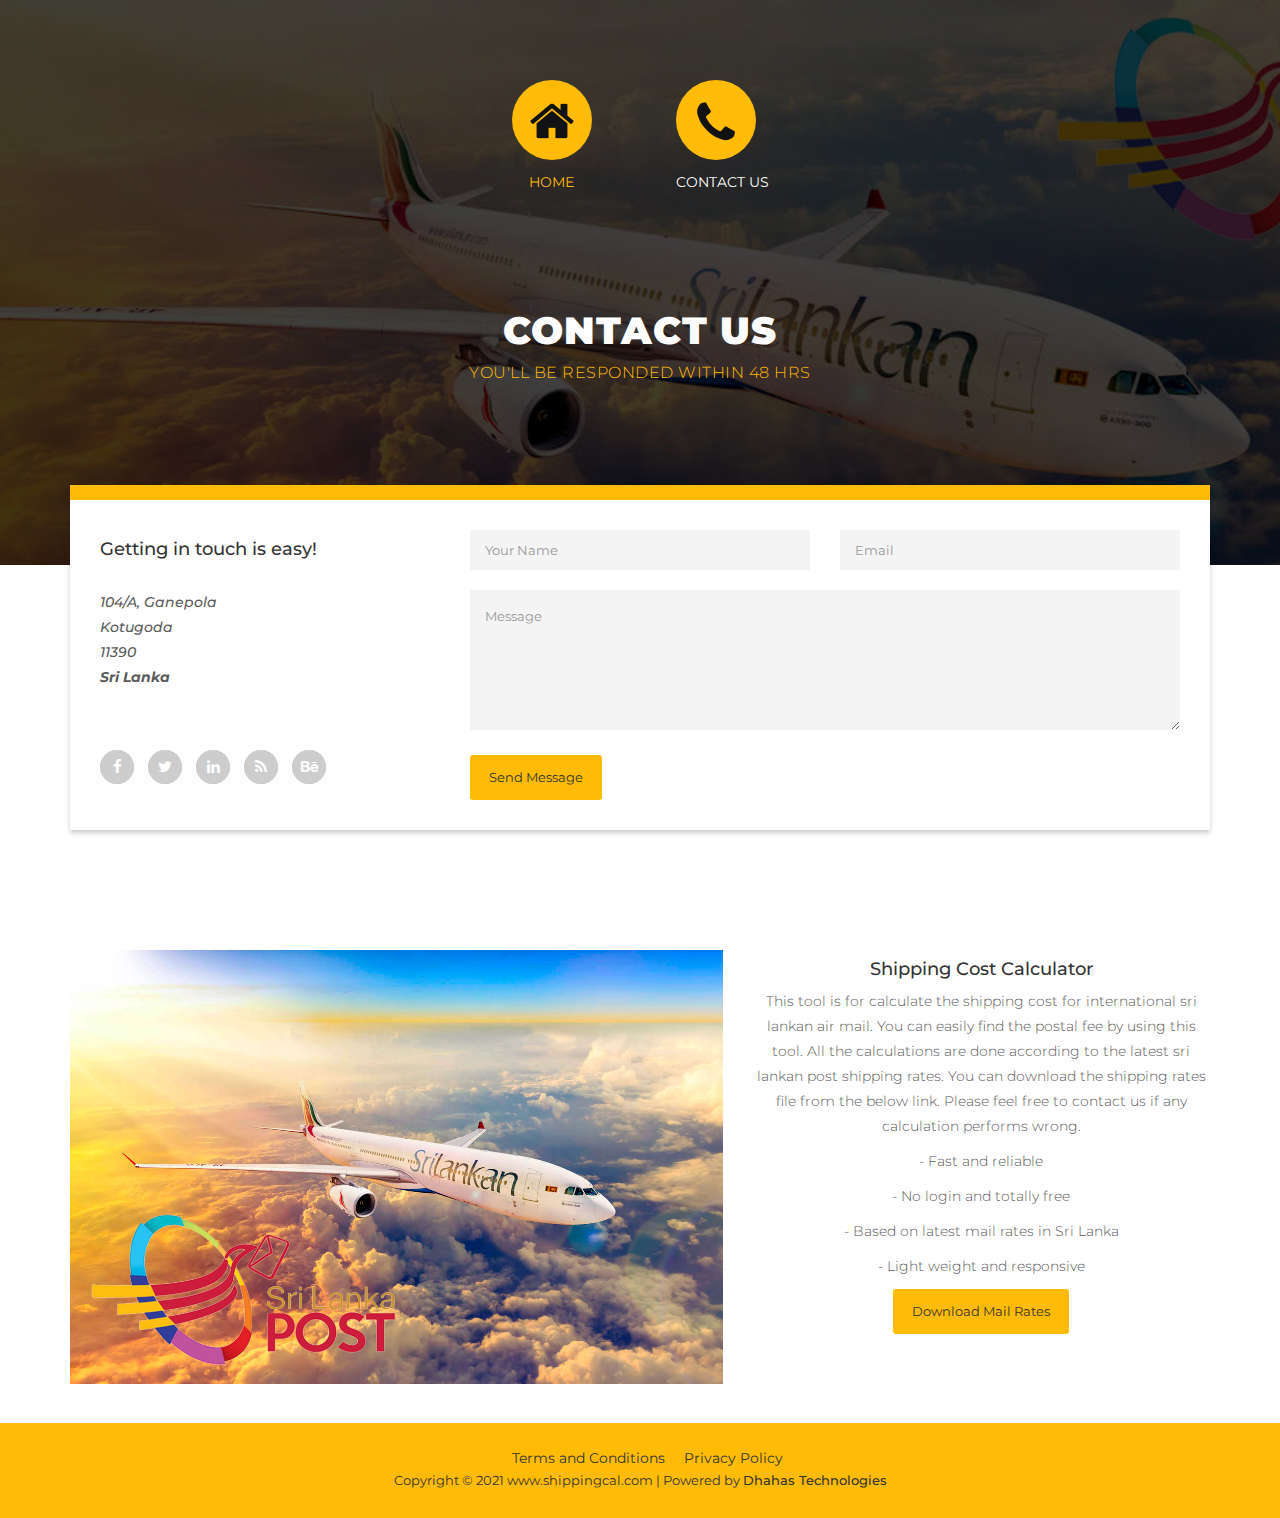
==== contact-us.html @ 192f2834 "release 1.0" ====
<!doctype html>
<!--[if lt IE 7]>
<html class="no-js lt-ie9 lt-ie8 lt-ie7" lang=""> <![endif]-->
<!--[if IE 7]>
<html class="no-js lt-ie9 lt-ie8" lang=""> <![endif]-->
<!--[if IE 8]>
<html class="no-js lt-ie9" lang=""> <![endif]-->
<!--[if gt IE 8]><!-->
<html class="no-js" lang=""> <!--<![endif]-->
<head>
    <meta charset="utf-8">
    <meta http-equiv="X-UA-Compatible" content="IE=edge,chrome=1">
    <title>Newline Template</title>
    <!--
    Newline Template
    https://templatemo.com/tm-503-newline
    -->
    <meta name="description" content="">
    <meta name="viewport" content="width=device-width, initial-scale=1">
    <link rel="apple-touch-icon" href="apple-touch-icon.png">

    <link rel="stylesheet" href="css/bootstrap.min.css">
    <link rel="stylesheet" href="css/bootstrap-theme.min.css">
    <link rel="stylesheet" href="css/fontAwesome.css">
    <link rel="stylesheet" href="css/templatemo-style.css">

    <link href="https://fonts.googleapis.com/css?family=Montserrat:100,200,300,400,500,600,700,800,900"
          rel="stylesheet">

    <script src="js/vendor/modernizr-2.8.3-respond-1.4.2.min.js"></script>
</head>
<body>

<div class="overlay"></div>
<section class="top-part">
    <img src="img/cover.jpg" alt="" style="object-fit: cover; height: 100%">
</section>

<section class="cd-hero">

    <div class="cd-slider-nav">
        <nav>
            <span class="cd-marker item-1"></span>
            <ul>
                <li class="selected"><a href="index.html">
                    <div class="image-icon"><img src="img/home-icon.png"></div>
                    <h6>Home</h6></a></li>

                <li><a href="contact-us.html">
                    <div class="image-icon"><img src="img/contact-icon.png"></div>
                    <h6>Contact Us</h6></a></li>
            </ul>
        </nav>
    </div> <!-- .cd-slider-nav -->

    <ul class="cd-hero-slider">
        <li class="selected">
            <div class="heading">
                <h1>Contact us</h1>
                <span>You'll be responded within 48 hrs</span>
            </div>
            <div class="cd-half-width fivth-slide">
                <div class="container">
                    <div class="row">
                        <div class="col-md-12">
                            <div class="content fivth-content">
                                <div class="row">
                                    <div class="col-md-4">
                                        <div class="left-info">
                                            <h4>Getting in touch is easy!</h4>
                                            <br>
                                            <p><em>104/A, Ganepola<br>Kotugoda <br> 11390 <br>
                                                <strong>Sri Lanka</strong></em></p>

                                            <ul class="social-icons">
                                                <i><a href="#"><i class="fa fa-facebook"></i></a></i>
                                                <i><a href="#"><i class="fa fa-twitter"></i></a></i>
                                                <i><a href="#"><i class="fa fa-linkedin"></i></a></i>
                                                <i><a href="#"><i class="fa fa-rss"></i></a></i>
                                                <i><a href="#"><i class="fa fa-behance"></i></a></i>
                                            </ul>
                                        </div>
                                    </div>
                                    <div class="col-md-8">
                                        <div class="row">
                                            <form id="contact" action="" method="post">
                                                <div class="col-md-6">
                                                    <fieldset>
                                                        <input name="name" type="text" class="form-control" id="name"
                                                               placeholder="Your Name" required="">
                                                    </fieldset>
                                                </div>
                                                <div class="col-md-6">
                                                    <fieldset>
                                                        <input name="email" type="email" class="form-control" id="email"
                                                               placeholder="Email" required="">
                                                    </fieldset>
                                                </div>
                                                <div class="col-md-12">
                                                    <fieldset>
                                                        <textarea name="message" rows="6" class="form-control"
                                                                  id="message" placeholder="Message"
                                                                  required=""></textarea>
                                                    </fieldset>
                                                </div>
                                                <div class="col-md-12">
                                                    <fieldset>
                                                        <button type="submit" id="form-submit" class="btn">Send
                                                            Message
                                                        </button>
                                                    </fieldset>
                                                </div>
                                            </form>
                                        </div>
                                    </div>
                                </div>
                            </div>
                        </div>
                    </div>
                </div>
            </div>
        </li>
    </ul> <!-- .cd-hero-slider -->
</section> <!-- .cd-hero -->
<div class="cd-half-width third-slide">
    <br>
    <div class="container">
        <div class="row">
            <div class="col-md-12">
                <div class="">
                    <div class="row">
                        <div class="col-md-7 left-image">
                            <img src="img/left-feature-image.jpg" style="width: 100%">
                        </div>
                        <div class="col-md-5">
                            <div class="right-feature-text">
                                <h4>Shipping Cost Calculator</h4>
                                <p>This tool is for calculate the shipping cost for international sri lankan air mail.
                                    You can easily find the postal fee by using this tool. All the calculations are done
                                    according
                                    to the latest sri lankan post shipping rates. You can download the shipping rates
                                    file from the below link.
                                    Please feel free to contact us if any calculation performs wrong.</p>
                                <div class="feature-list">
                                    <ul>
                                        <p>- Fast and reliable</p>
                                        <p>- No login and totally free</p>
                                        <p>- Based on latest mail rates in Sri Lanka</p>
                                        <p>- Light weight and responsive</p>
                                    </ul>
                                </div>
                                <div class="primary-button">
                                    <a href="files/shipping_rates.pdf" target="_blank" rel="noopener noreferrer">Download
                                        Mail Rates</a>
                                </div>
                            </div>
                        </div>
                    </div>
                </div>
            </div>
        </div>
    </div>
    <br><br>
</div>

<footer>
    <div class="row text-center" style="padding-top: 25px">
        <a href="termsandconditions.html" style="margin-left: 15px">Terms and Conditions</a>
        <a href="privacy-policy.html" style="margin-left: 15px">Privacy Policy</a>
    </div>
    <p style="padding-top: 0px">Copyright &copy; 2021 www.shippingcal.com

        | Powered by <em>Dhahas Technologies</em></p>
</footer>

<script>window.jQuery || document.write('<script src="js/vendor/jquery-1.11.2.min.js"><\/script>')</script>
<script src="js/vendor/bootstrap.min.js"></script>
<script src="js/plugins.js"></script>
<script src="js/custom.js"></script>
<script src="js/main.js"></script>
</body>
</html>
---- css/templatemo-style.css ----
/* 

Newline Template

https://templatemo.com/tm-503-newline

*/

body {
	font-family: 'Montserrat', sans-serif;
}

p {
  font-size: 14px;
  color: #5a5a5a;
  font-weight: 300;
  line-height: 25px;
}

video { 
    position: fixed;
    top: 50%;
    left: 50%;
    min-width: 100%;
    min-height: 100%;
    width: auto;
    height: auto;
    z-index: -100;
    transform: translateX(-50%) translateY(-50%);
    background-size: cover;
    transition: 1s opacity;
}

video::-webkit-media-controls {
    display:none !important;
}

.overlay {
  position: absolute;
  top: 0;
  left: 0;
  width: 100%;
  height: 100%;
  z-index: 1;
  background-color: rgba(0,0,0,0.75); /*dim the background*/
}

.primary-button a {
  display: inline-block;
  background-color: #ffbb05;
  color: #343434;
  font-size: 13px;
  padding: 12px 18px;
  border-radius: 3px;
  text-decoration: none;
  border: 1px solid transparent;
}

.primary-button a:hover {
  background-color: transparent;
  border: 1px solid #ffbb05;
  -moz-transition: all 0.2s linear;
  -o-transition: all 0.2s linear;
  -webkit-transition: all 0.2s linear;
}

.cd-hero {
  z-index: 2;
  position: relative;
  -webkit-font-smoothing: antialiased;
  -moz-osx-font-smoothing: grayscale;
}

.cd-hero-slider {
  position: relative;
  overflow: hidden;
  margin: 0;
  padding: 0;
  list-style: none;
}
.cd-hero-slider li {
  position: absolute;
  top: 0;
  left: 0;
  width: 100%;
  -webkit-transform: translateX(100%);
  -moz-transform: translateX(100%);
  -ms-transform: translateX(100%);
  -o-transform: translateX(100%);
  transform: translateX(100%);
}
.cd-hero-slider li.selected {
  /* this is the visible slide */
  position: relative;
  -webkit-transform: translateX(0);
  -moz-transform: translateX(0);
  -ms-transform: translateX(0);
  -o-transform: translateX(0);
  transform: translateX(0);
}
.cd-hero-slider li.move-left {
  /* slide hidden on the left */
  -webkit-transform: translateX(-100%);
  -moz-transform: translateX(-100%);
  -ms-transform: translateX(-100%);
  -o-transform: translateX(-100%);
  transform: translateX(-100%);
}
.cd-hero-slider li.is-moving, .cd-hero-slider li.selected {
  /* the is-moving class is assigned to the slide which is moving outside the viewport */
  -webkit-transition: -webkit-transform 0.5s;
  -moz-transition: -moz-transform 0.5s;
  transition: transform 0.5s;
}
@media only screen and (min-width: 768px) {
  .cd-hero-slider {
  }
}
@media only screen and (min-width: 1170px) {
  .cd-hero-slider {
  }
}

.cd-slider-nav {
  text-align: center;
}

.cd-slider-nav ul {
  padding: 0;
  margin: 0;
}

.cd-slider-nav ul li {
  display: inline-block;
  margin: 80px 40px;
}

.cd-slider-nav ul li a {
  text-decoration: none;
}

.cd-slider-nav ul li h6 {
  font-size: 14px;
  text-transform: uppercase;
  text-align: center;
  font-weight: 400;
  color: #fff;
  margin-top: 15px;
}

.cd-slider-nav ul .selected h6 {
  color: #ffbb05;
  text-decoration: none;
}

.cd-slider-nav .image-icon {
  margin: 0 auto;
  margin-bottom: 15px;
  display: block;
  width: 80px;
  height: 80px;
  line-height: 80px;
  border-radius: 50%;
  text-align: center;
  margin: 0px;
  padding: 0px;
  background-color: #ffbb05;
}

.cd-slider-nav .image-icon:hover {
  background-color: #fff;
  -moz-transition: all 0.2s linear;
  -o-transition: all 0.2s linear;
  -webkit-transition: all 0.2s linear;
}

.content {
  margin-bottom: 100px;
  margin-top: -80px;
  background-color: #fff;
  border-top: 15px solid #ffbb05;
  box-shadow: 0px 3px 5px rgba(0, 0, 0, 0.2);
}


/*
=====================
----- TOP PART ------
=====================
*/

.top-part img {
  width: 100%;
  background-size: cover;
  position: absolute;
  overflow: hidden;
  top:0;
  left: 0;
}


/*
=======================
----- FIRST SLIDE -----
=======================
*/

.first-slide {
  text-align: center;
}

.first-slide {
  background-color: #fff;
  width: 100%;
}

.heading {
  text-align: center;
  margin-bottom: 180px;
}

.heading h1 {
  margin-top: 30px;
  font-size: 38px;
  text-transform: uppercase;
  color: #fff;
  font-weight: 900;
  letter-spacing: 1px;
}

.heading span {
  font-size: 16px;
  text-transform: uppercase;
  color: #ffbb05;
  font-weight: 300;
  letter-spacing: 0.5px;
}

.result-card{
  background-color: #ffbb05;
  border-radius: 5px;
}

.btn-primary-custom{
  display: inline-block;
  background-color: #ffbb05;
  color: #343434;
  font-size: 13px;
  padding: 12px 18px;
  border-radius: 3px;
  text-decoration: none;
  border: 1px solid transparent;
}
.form-control{
  height: 45px;
}

.btn-primary-custom:hover {
  background-color: transparent;
  border: 1px solid #ffbb05;
  -moz-transition: all 0.2s linear;
  -o-transition: all 0.2s linear;
  -webkit-transition: all 0.2s linear;
}



.first-content h4 {
  font-size: 19px;
  text-transform: uppercase;
  color: #121212;
  letter-spacing: 1px;
  margin-top: 0px;
  margin-bottom: 30px;
}

.first-content {
  padding: 60px 0px;
}

.first-content p {
  margin: 0px 120px;
}

.first-content .primary-button {
  margin-top: 30px;
}



/*
=======================
----- SECOND SLIDE ----
=======================
*/

.second-slide {
  text-align: center;
  background-color: #fff;
  width: 100%;
}

.second-slide .heading h1 {
  margin-top: 30px;
  font-size: 38px;
  text-transform: uppercase;
  color: #fff;
  font-weight: 900;
  letter-spacing: 1px;
}

.second-slide .heading span {
  font-size: 16px;
  text-transform: uppercase;
  color: #ffbb05;
  font-weight: 300;
  letter-spacing: 0.5px;
}

.second-slide img {
  width: 100%;
  overflow: hidden;
}

.second-slide .left-image {
  padding-right: 0px!important;
}

.second-slide .right-image {
  padding-left: 0px!important;
}

.second-slide .right-about-text {
  text-align: left;
  margin-left: 15px;
  margin-right: 30px;
}

.second-slide .right-about-text h4 {
  font-size: 19px;
  color: #121212;
  text-transform: uppercase;
  letter-spacing: 1px;
  margin-top: 30px;
  margin-bottom: 25px;
}

.second-slide .right-about-text .primary-button {
  margin-top: 25px;
}

.second-slide .left-about-text {
  text-align: left;
  margin-left: 15px;
  margin-left: 30px;
}

.second-slide .left-about-text h4 {
  font-size: 19px;
  color: #121212;
  text-transform: uppercase;
  letter-spacing: 1px;
  margin-top: 30px;
  margin-bottom: 25px;
}

.second-slide .left-about-text .primary-button {
  margin-top: 25px;
}



/*
=======================
----- THIRD SLIDE -----
=======================
*/

.third-slide {
  text-align: center;
  background-color: #fff;
  width: 100%;
}

.third-slide .heading h1 {
  margin-top: 30px;
  font-size: 38px;
  text-transform: uppercase;
  color: #fff;
  font-weight: 900;
  letter-spacing: 1px;
}

.third-slide .heading span {
  font-size: 16px;
  text-transform: uppercase;
  color: #ffbb05;
  font-weight: 300;
  letter-spacing: 0.5px;
}

.third-slide .feature-list ul {
  padding: 0;
  margin: 0;
}

.third-slide .feature-list ul li {
  display: block;
}

.third-content {
  padding: 30px;
}

.third-content .left-image img {
  width: 100%;
  overflow: hidden;
}

.third-content .right-feature-text h4 {
  font-size: 19px;
  color: #121212;
  text-transform: uppercase;
  letter-spacing: 1px;
  margin-top: 30px;
  margin-bottom: 30px;
}

.third-content .right-feature-text h4 em {
  font-style: normal;
  font-weight: 700;
  color: #ffbb05;
}

.third-content .feature-list {
  margin-top: 20px;
}

.third-content .feature-list p {
  font-weight: 400;
}

.third-content .right-feature-text {
  text-align: left;
  margin: 0px 15px 0px 15px;
}

.third-content .right-feature-text .primary-button {
  margin-top: 30px;
}


/*
=======================
----- FOURTH SLIDE ----
=======================
*/

.fourth-slide {
  text-align: center;
  background-color: #fff;
  width: 100%;
}

.fourth-slide .heading h1 {
  margin-top: 30px;
  font-size: 38px;
  text-transform: uppercase;
  color: #fff;
  font-weight: 900;
  letter-spacing: 1px;
}

.fourth-slide .heading span {
  font-size: 16px;
  text-transform: uppercase;
  color: #ffbb05;
  font-weight: 300;
  letter-spacing: 0.5px;
}

.fourth-content {
  padding: 15px 30px;
}

.fourth-content .project-item {
  margin: 15px 0px;
}

.fourth-content img {
  width: 100%;
  overflow: hidden;
}


/*
=======================
----- FOURTH SLIDE ----
=======================
*/

.fivth-slide {
  text-align: center;
  background-color: #fff;
  width: 100%;
}

.fivth-slide .heading h1 {
  margin-top: 30px;
  font-size: 38px;
  text-transform: uppercase;
  color: #fff;
  font-weight: 900;
  letter-spacing: 1px;
}

.fivth-slide .heading span {
  font-size: 16px;
  text-transform: uppercase;
  color: #ffbb05;
  font-weight: 300;
  letter-spacing: 0.5px;
}

.fivth-content {
  padding: 30px;
  text-align: left;
}

.fivth-content .left-info em {
  font-weight: 500;
}

.fivth-content .left-info .social-icons {
  margin-top: 60px;
}

.fivth-content .left-info ul {
  padding: 0;
  margin: 0;
}

.fivth-content .left-info i {
  margin-right: 10px;
  color: #fff;
  font-size: 15px;
  width: 34px;
  height: 34px;
  background-color: #cdcdcd;
  display: inline-block;
  border-radius: 50%;
  text-align: center;
  line-height: 34px;
}

.fivth-content .left-info i:hover {
  background-color: #ffbb05;
  -moz-transition: all 0.3s linear;
  -o-transition: all 0.3s linear;
  -webkit-transition: all 0.3s linear;
}

.fivth-content input {
  margin-bottom: 20px;
  padding-left: 15px;
  max-width: 100%;
  height: 40px;
  display: inline-block;
  line-height: 40px;
  font-size: 13px;
  color: #aaa;
  background-color: #f4f4f4;
  border: none;
  outline: none;
  border-radius: 0;
  box-shadow: none;
}

.fivth-content input:focus {
  outline: none!important;
  box-shadow: none;
}

.fivth-content textarea {
  margin-bottom: 20px;
  padding-left: 15px;
  width: 100%;
  max-width: 100%;
  max-height: 180px;
  height: 140px;
  display: inline-block;
  line-height: 40px;
  font-size: 13px;
  color: #aaa;
  background-color: #f4f4f4;
  border: none;
  outline: none!important;
  border-radius: 0;
  box-shadow: none;
}

.fivth-content textarea:focus {
  outline: none!important;
  box-shadow: none;
}

.fivth-content button {
  display: inline-block;
  background-color: #ffbb05;
  color: #343434;
  font-size: 13px;
  padding: 12px 18px;
  border-radius: 3px;
  text-decoration: none;
  outline: none;
  margin-bottom: 0px;
}

.fivth-content button:hover {
  background-color: transparent;
  border: 1px solid #ffbb05;
  -moz-transition: all 0.2s linear;
  -o-transition: all 0.2s linear;
  -webkit-transition: all 0.2s linear;
}



/*
=======================
---- FOOTER STYLE -----
=======================
*/

footer {
  background-color: #ffbb05;
  position: relative;
  width: 100%;
  bottom: 0;
  z-index: 2;
  margin-top: -1px;
}

footer p {
  font-size: 13px;
  color: #343434;
  margin: 0px;
  padding: 25px 0px;
  text-align: center;
  font-weight: 400;
}

footer p em {
  font-style: normal;
  font-weight: 500;
}

footer a {
	color: #343434;
}

/*
========================================
---------- RESPONSIVE STYLE ------------
========================================
*/

@media (max-width: 850px){
  .cd-slider-nav ul li h6 {
    font-size: 13px;
    text-transform: uppercase;
    text-align: center;
    font-weight: 400;
    color: #fff;
    margin-top: 15px;
    display: none;
  }

  .cd-slider-nav .image-icon img {
    width: 25px;
  }

  .cd-slider-nav ul .selected img {
    border-bottom: 3px solid #fff;
    padding-bottom: 10px;
    -moz-transition: all 0.2s linear;
    -o-transition: all 0.2s linear;
    -webkit-transition: all 0.2s linear;
  }

  .cd-slider-nav .image-icon {
    width: 0px;
    height: 0px;
    line-height: 40px;
    margin: 0 auto;
  }

  .cd-slider-nav {
    background-color: #ffbb05;
    width: 100%;
    height: 80px;
    line-height: 80px;
    margin: 0 auto;
    text-align: center!important;
  }

  .cd-slider-nav ul {
    padding: 0;
    margin: 0;
    text-align: center!important;
  }

  .cd-slider-nav ul li {
    display: inline-block;
    margin-top: 0px;
    margin-left: 15px;
  }

  .heading h1 {
    margin-top: 60px;
    font-size: 24px;
    font-weight: 700;
    letter-spacing: 0px;
  }

  .heading span {
    font-size: 13px;
    letter-spacing: px;
  }

  .content {
    margin-bottom: 100px;
    margin-top: -100px;
    background-color: #fff;
    border-top: 15px solid #ffbb05;
    box-shadow: 0px 3px 5px rgba(0, 0, 0, 0.2);
  }

  .first-content h4 {
    margin-left: 15px;
    margin-right: 15px; 
  }

  .first-content p {
    margin: 0px 30px;
  }

  .second-slide .left-image {
    padding-right: 15px!important;
  }

  .second-slide .right-image {
    padding-left: 15px!important;
  }

  .second-slide .right-about-text {
    text-align: left;
    margin-left: 15px;
    margin-left: 30px;
  }

  .second-slide .left-about-text {
    text-align: left;
    margin-left: 0px;
    margin-left: 30px;
    margin-bottom: 30px;
  }

  .fivth-content .left-info .social-icons {
    margin-top: 30px;
    margin-bottom: 60px;
  }

}


/*
========================================
----------- LIGHT BOX STYLE ------------
========================================
*/

/* Preload images */
body:after {
  content: url(../img/close.png) url(../img/loading.gif) url(../img/prev.png) url(../img/next.png);
  display: none;
}

body.lb-disable-scrolling {
  overflow: hidden;
}

.lightboxOverlay {
  position: absolute;
  top: 0;
  left: 0;
  z-index: 9999;
  background-color: black;
  filter: progid:DXImageTransform.Microsoft.Alpha(Opacity=80);
  opacity: 0.8;
  display: none;
}

.lightbox {
  position: absolute;
  margin-top: 5%;
  left: 0;
  width: 100%;
  z-index: 10000;
  text-align: center;
  line-height: 0;
  font-weight: normal;
}

.lightbox .lb-image {
  display: block;
  height: auto;
  max-width: inherit;
  max-height: none;
  border-radius: 3px;

  /* Image border */
  border: 4px solid white;
}

.lightbox a img {
  border: none;
}

.lb-outerContainer {
  position: relative;
  *zoom: 1;
  width: 250px;
  height: 250px;
  margin: 0 auto;
  border-radius: 4px;

  /* Background color behind image.
     This is visible during transitions. */
  background-color: white;
}

.lb-outerContainer:after {
  content: "";
  display: table;
  clear: both;
}

.lb-loader {
  position: absolute;
  top: 43%;
  left: 0;
  height: 25%;
  width: 100%;
  text-align: center;
  line-height: 0;
}

.lb-cancel {
  display: block;
  width: 32px;
  height: 32px;
  margin: 0 auto;
  background: url(../img/loading.gif) no-repeat;
}

.lb-nav {
  position: absolute;
  top: 0;
  left: 0;
  height: 100%;
  width: 100%;
  z-index: 10;
}

.lb-container > .nav {
  left: 0;
}

.lb-nav a {
  outline: none;
  background-image: url('[data-uri]');
}

.lb-prev, .lb-next {
  height: 100%;
  cursor: pointer;
  display: block;
}

.lb-nav a.lb-prev {
  width: 34%;
  left: 0;
  float: left;
  background: url(../img/prev.png) left 48% no-repeat;
  filter: progid:DXImageTransform.Microsoft.Alpha(Opacity=0);
  opacity: 0;
  -webkit-transition: opacity 0.6s;
  -moz-transition: opacity 0.6s;
  -o-transition: opacity 0.6s;
  transition: opacity 0.6s;
}

.lb-nav a.lb-prev:hover {
  filter: progid:DXImageTransform.Microsoft.Alpha(Opacity=100);
  opacity: 1;
}

.lb-nav a.lb-next {
  width: 64%;
  right: 0;
  float: right;
  background: url(../img/next.png) right 48% no-repeat;
  filter: progid:DXImageTransform.Microsoft.Alpha(Opacity=0);
  opacity: 0;
  -webkit-transition: opacity 0.6s;
  -moz-transition: opacity 0.6s;
  -o-transition: opacity 0.6s;
  transition: opacity 0.6s;
}

.lb-nav a.lb-next:hover {
  filter: progid:DXImageTransform.Microsoft.Alpha(Opacity=100);
  opacity: 1;
}

.lb-dataContainer {
  margin: 0 auto;
  padding-top: 5px;
  *zoom: 1;
  width: 100%;
  -moz-border-radius-bottomleft: 4px;
  -webkit-border-bottom-left-radius: 4px;
  border-bottom-left-radius: 4px;
  -moz-border-radius-bottomright: 4px;
  -webkit-border-bottom-right-radius: 4px;
  border-bottom-right-radius: 4px;
}

.lb-dataContainer:after {
  content: "";
  display: table;
  clear: both;
}

.lb-data {
  padding: 0 4px;
  color: #ccc;
}

.lb-data .lb-details {
  width: 85%;
  float: left;
  text-align: left;
  line-height: 1.1em;
}

.lb-data .lb-caption {
  font-size: 13px;
  font-weight: bold;
  line-height: 1em;
}

.lb-data .lb-caption a {
  color: #4ae;
}

.lb-data .lb-number {
  display: block;
  clear: left;
  padding-bottom: 1em;
  font-size: 12px;
  color: #999999;
}

.lb-data .lb-close {
  display: block;
  float: right;
  width: 30px;
  height: 30px;
  background: url(../img/close.png) top right no-repeat;
  text-align: right;
  outline: none;
  filter: progid:DXImageTransform.Microsoft.Alpha(Opacity=70);
  opacity: 0.7;
  -webkit-transition: opacity 0.2s;
  -moz-transition: opacity 0.2s;
  -o-transition: opacity 0.2s;
  transition: opacity 0.2s;
}

.lb-data .lb-close:hover {
  cursor: pointer;
  filter: progid:DXImageTransform.Microsoft.Alpha(Opacity=100);
  opacity: 1;
}
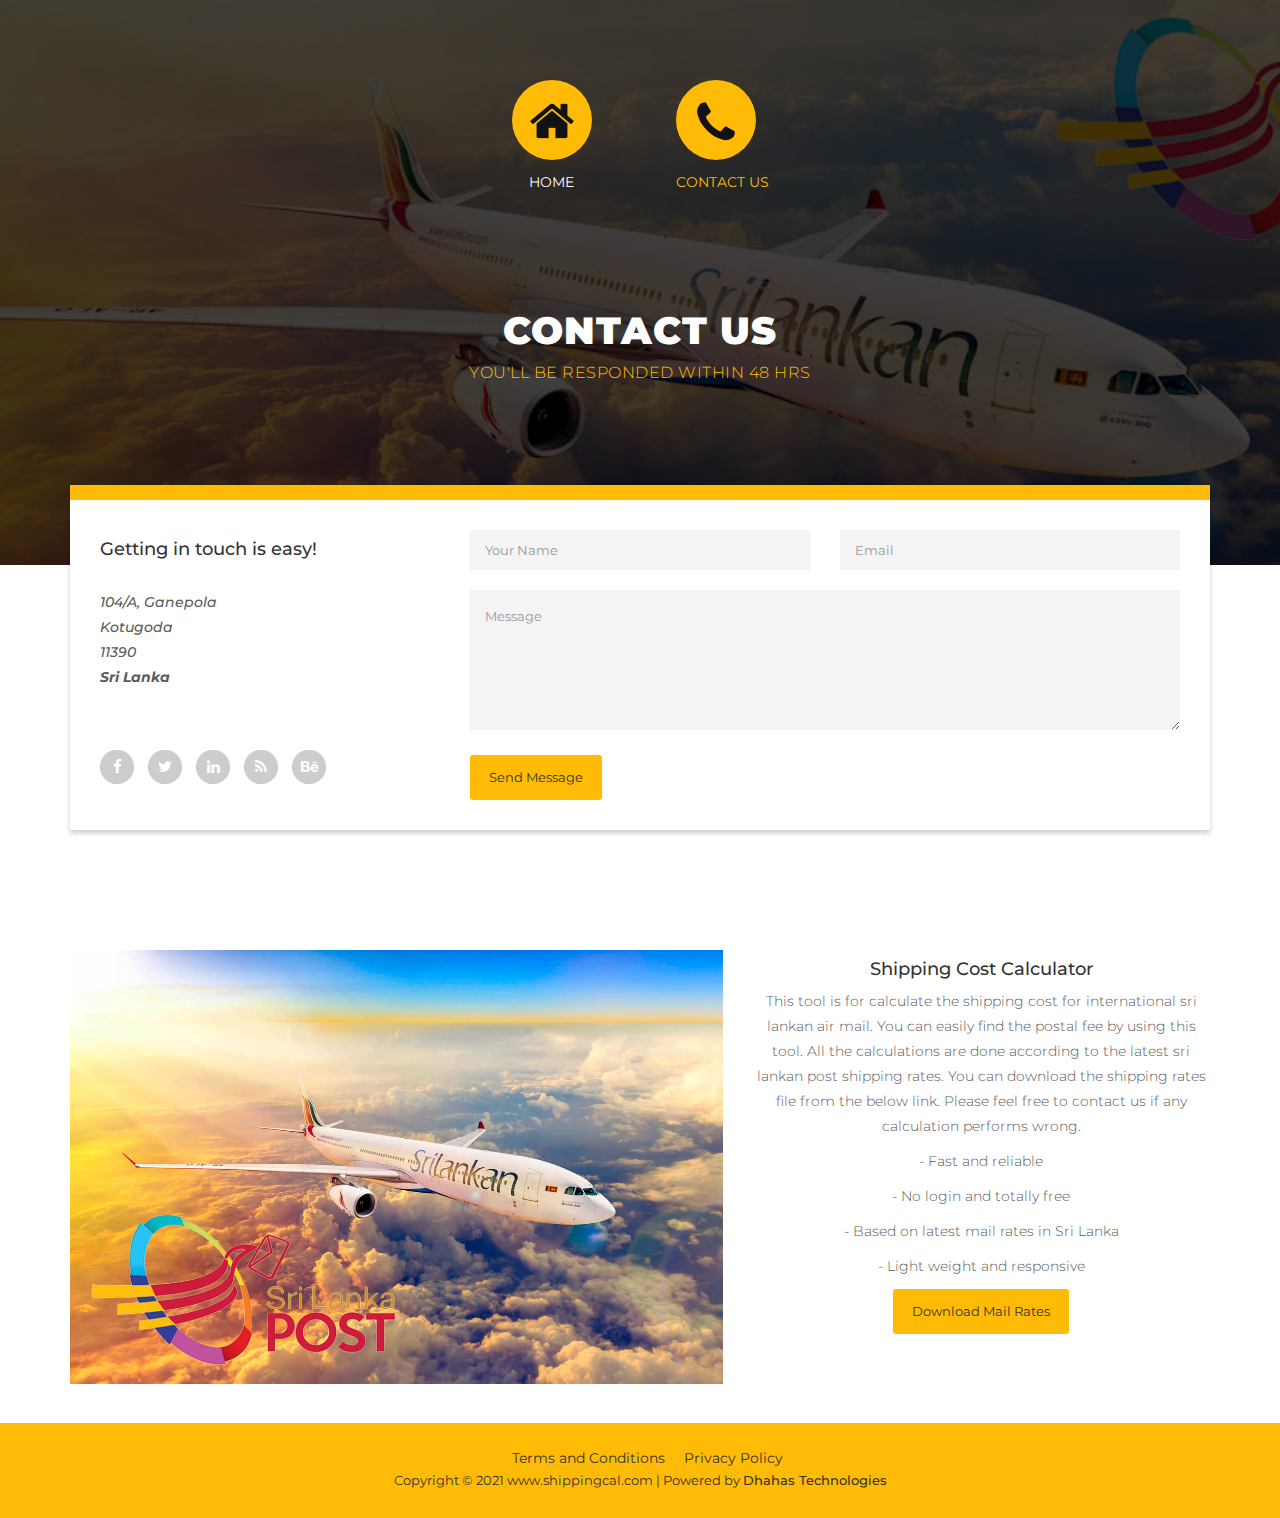
==== commit 9a8afc21: "release 1.0 update seo meta tags" ====
--- a/contact-us.html
+++ b/contact-us.html
@@ -10,12 +10,14 @@
 <head>
     <meta charset="utf-8">
     <meta http-equiv="X-UA-Compatible" content="IE=edge,chrome=1">
-    <title>Newline Template</title>
+    <title>Contact Us - ShippingCal</title>
+    <meta name="description" content="The Contact Us page of www.shippingcal.com">
+    <meta name="keywords" content="shippingcal, contact us">
+    <meta name="author" content="Dhahas Technologies">
     <!--
     Newline Template
     https://templatemo.com/tm-503-newline
     -->
-    <meta name="description" content="">
     <meta name="viewport" content="width=device-width, initial-scale=1">
     <link rel="apple-touch-icon" href="apple-touch-icon.png">
 
@@ -42,11 +44,11 @@
         <nav>
             <span class="cd-marker item-1"></span>
             <ul>
-                <li class="selected"><a href="index.html">
+                <li><a href="index.html">
                     <div class="image-icon"><img src="img/home-icon.png"></div>
                     <h6>Home</h6></a></li>
 
-                <li><a href="contact-us.html">
+                <li class="selected"><a href="contact-us.html">
                     <div class="image-icon"><img src="img/contact-icon.png"></div>
                     <h6>Contact Us</h6></a></li>
             </ul>
